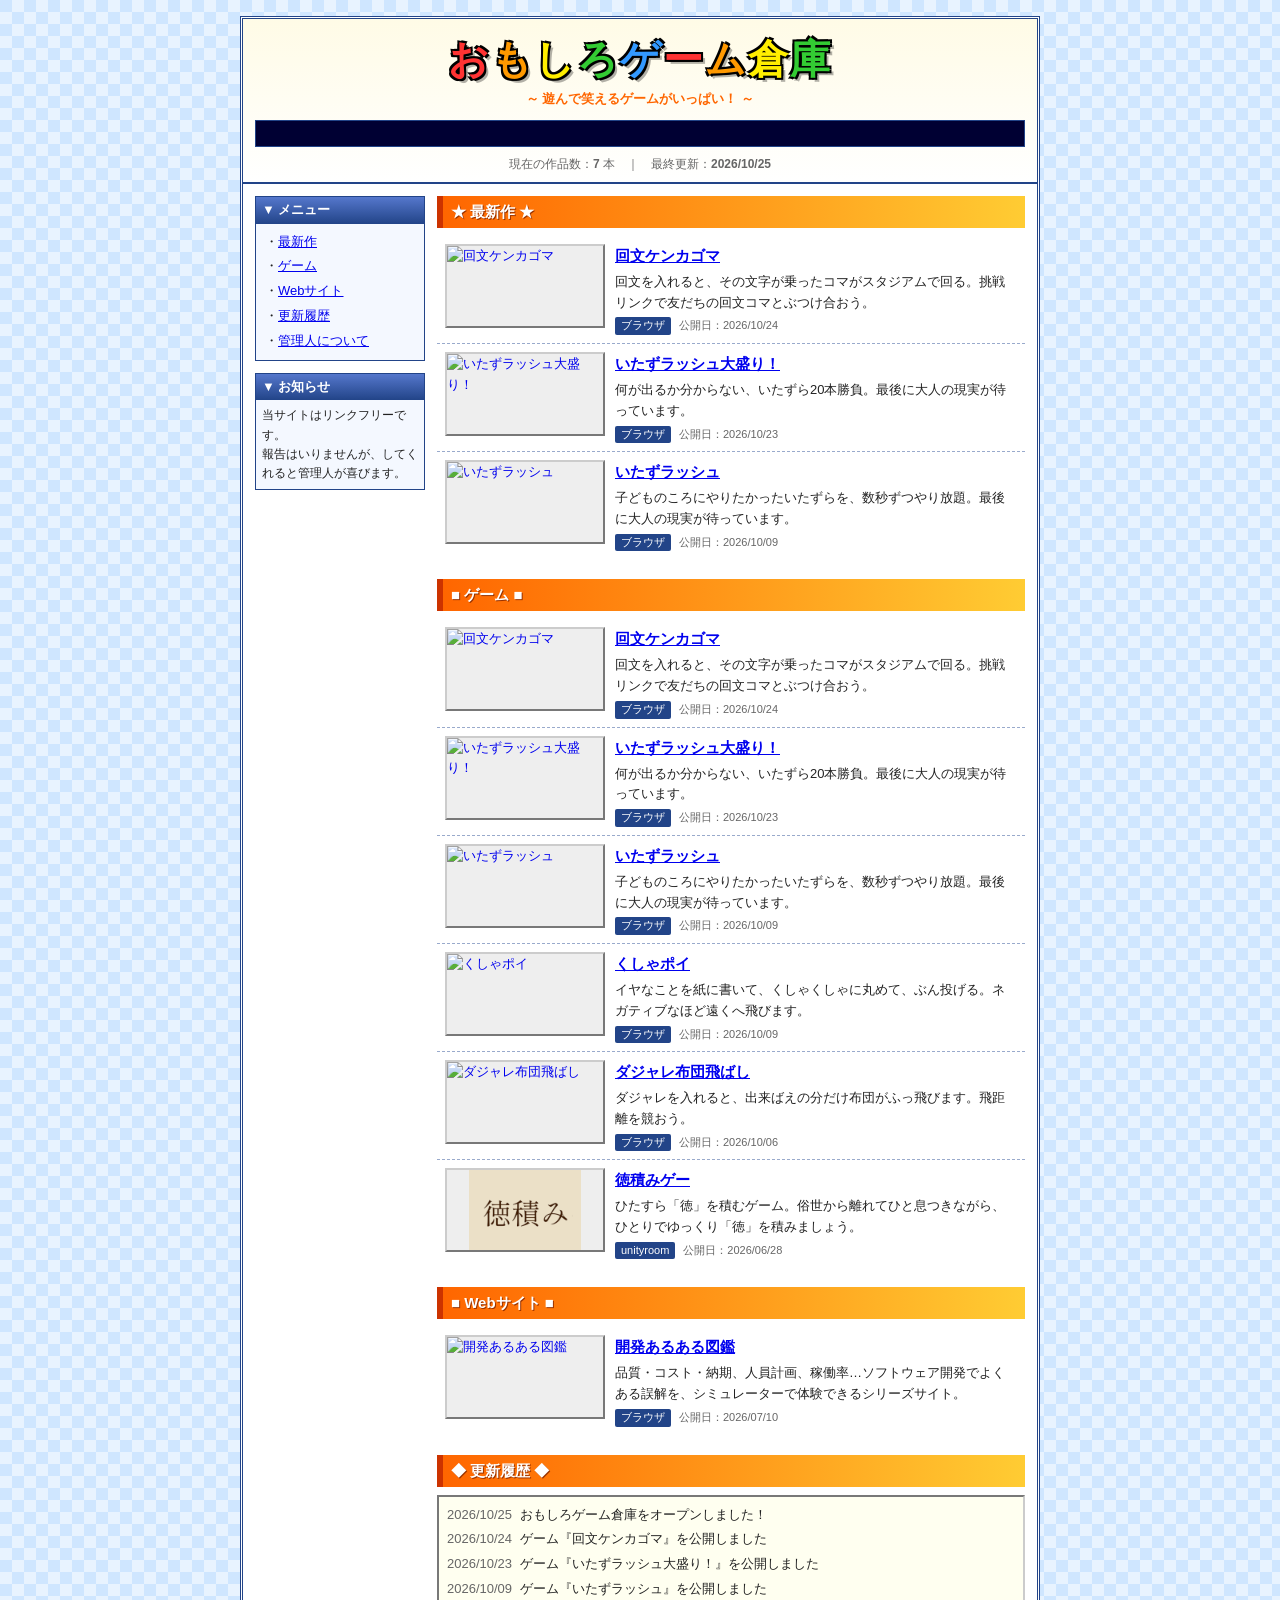
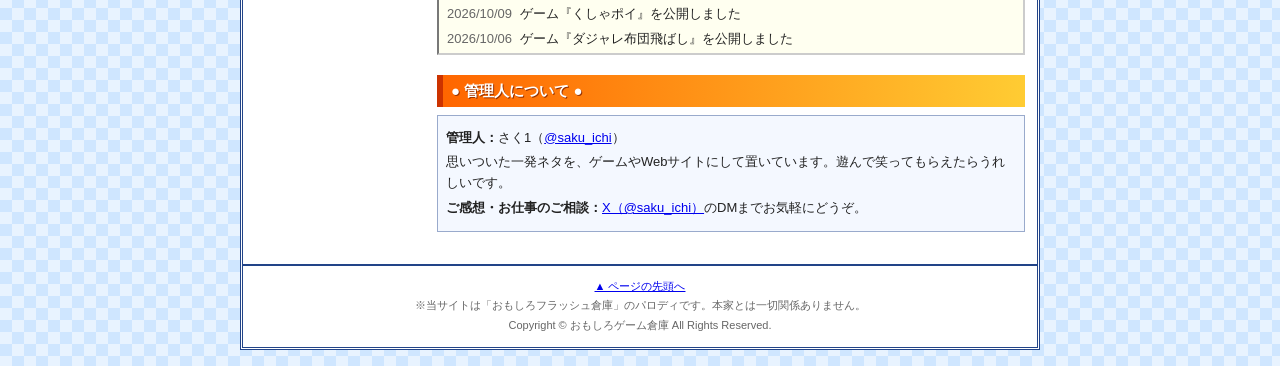
==== index.html @ d7c5faa4 "おもしろゲーム倉庫（ポートフォリオサイト）を作成 素のHTML/CSS/JSで作った作品一覧サイト。作品データは data/works.js に まとめ、公開から30日間のNEW表示と更新履歴を自動で" ====
<!DOCTYPE html>
<html lang="ja">
<head>
  <meta charset="UTF-8">
  <meta name="viewport" content="width=device-width, initial-scale=1">
  <title>おもしろゲーム倉庫</title>
  <meta name="description" content="遊んで笑えるゲームとWebサイトを置いている個人サイトです。">
  <link rel="stylesheet" href="css/style.css">
</head>
<body>
  <div class="page">

    <header class="site-header">
      <h1 class="logo">
        <span>お</span><span>も</span><span>し</span><span>ろ</span><span>ゲ</span><span>ー</span><span>ム</span><span>倉</span><span>庫</span>
      </h1>
      <p class="catch">～ 遊んで笑えるゲームがいっぱい！ ～</p>
      <div class="ticker" aria-hidden="true">
        <span>ようこそ！おもしろゲーム倉庫へ！　ゆっくりしていってね！　気に入った作品があったら友達にも教えてね！</span>
      </div>
      <p class="status">
        現在の作品数：<strong id="work-count">0</strong> 本　｜　最終更新：<strong id="last-updated">----/--/--</strong>
      </p>
    </header>

    <div class="layout">
      <nav class="side">
        <div class="box">
          <h2 class="box-title">▼ メニュー</h2>
          <ul class="menu">
            <li><a href="#latest">最新作</a></li>
            <li><a href="#games">ゲーム</a></li>
            <li><a href="#web">Webサイト</a></li>
            <li><a href="#history">更新履歴</a></li>
            <li><a href="#profile">管理人について</a></li>
          </ul>
        </div>
        <div class="box">
          <h2 class="box-title">▼ お知らせ</h2>
          <p class="box-text">当サイトはリンクフリーです。<br>報告はいりませんが、してくれると管理人が喜びます。</p>
        </div>
      </nav>

      <main class="main">
        <section id="latest" class="section">
          <h2 class="section-title">★ 最新作 ★</h2>
          <div id="latest-list"></div>
        </section>

        <section id="games" class="section">
          <h2 class="section-title">■ ゲーム ■</h2>
          <div id="game-list"></div>
        </section>

        <section id="web" class="section">
          <h2 class="section-title">■ Webサイト ■</h2>
          <div id="web-list"></div>
        </section>

        <section id="history" class="section">
          <h2 class="section-title">◆ 更新履歴 ◆</h2>
          <ul id="history-list" class="history"></ul>
        </section>

        <section id="profile" class="section">
          <h2 class="section-title">● 管理人について ●</h2>
          <div class="profile">
            <p><strong>管理人：</strong>さく1（<a href="https://x.com/saku_ichi" target="_blank" rel="noopener">@saku_ichi</a>）</p>
            <p>思いついた一発ネタを、ゲームやWebサイトにして置いています。遊んで笑ってもらえたらうれしいです。</p>
            <p><strong>ご感想・お仕事のご相談：</strong><a href="https://x.com/saku_ichi" target="_blank" rel="noopener">X（@saku_ichi）</a>のDMまでお気軽にどうぞ。</p>
          </div>
        </section>
      </main>
    </div>

    <footer class="site-footer">
      <p><a href="#">▲ ページの先頭へ</a></p>
      <p>※当サイトは「おもしろフラッシュ倉庫」のパロディです。本家とは一切関係ありません。</p>
      <p class="copyright">Copyright &copy; おもしろゲーム倉庫 All Rights Reserved.</p>
    </footer>

  </div>

  <script src="data/works.js"></script>
  <script src="data/news.js"></script>
  <script src="js/logic.js"></script>
  <script src="js/main.js"></script>
</body>
</html>
---- css/style.css ----
/* 2000年代の個人サイト・Flashポータル風 */

:root {
  --bg-a: #cfe6ff;
  --bg-b: #e8f3ff;
  --frame: #224488;
  --panel: #ffffff;
  --text: #222222;
  --sub-text: #666666;
  --link: #0000ee;
  --link-visited: #551a8b;
  --link-hover: #ff3300;
  --accent: #ff6600;
  --accent-light: #ffcc33;
  --new: #ff0000;
  --line: #99aacc;
  --box-bg: #f4f8ff;
}

* {
  box-sizing: border-box;
}

body {
  margin: 0;
  padding: 16px;
  color: var(--text);
  font-family: "MS PGothic", "ＭＳ Ｐゴシック", Osaka, "Hiragino Kaku Gothic ProN", sans-serif;
  font-size: 13px;
  line-height: 1.6;
  background-color: var(--bg-a);
  background-image:
    linear-gradient(45deg, var(--bg-b) 25%, transparent 25%, transparent 75%, var(--bg-b) 75%),
    linear-gradient(45deg, var(--bg-b) 25%, transparent 25%, transparent 75%, var(--bg-b) 75%);
  background-size: 24px 24px;
  background-position: 0 0, 12px 12px;
}

a {
  color: var(--link);
}

a:visited {
  color: var(--link-visited);
}

a:hover {
  color: var(--link-hover);
}

.page {
  max-width: 800px;
  margin: 0 auto;
  background: var(--panel);
  border: 3px double var(--frame);
}

/* ヘッダー */

.site-header {
  padding: 16px 12px 8px;
  text-align: center;
  background: linear-gradient(#fffbe6, #ffffff);
  border-bottom: 2px solid var(--frame);
}

.logo {
  margin: 0;
  font-size: 40px;
  font-weight: bold;
  letter-spacing: 2px;
  line-height: 1.2;
}

.logo span {
  display: inline-block;
  color: #ffffff;
  text-shadow:
    2px 2px 0 #000, -2px 2px 0 #000, 2px -2px 0 #000, -2px -2px 0 #000,
    4px 4px 0 rgba(0, 0, 0, 0.3);
}

.logo span:nth-child(5n + 1) { color: #ff3333; }
.logo span:nth-child(5n + 2) { color: #ff9900; }
.logo span:nth-child(5n + 3) { color: #ffee00; }
.logo span:nth-child(5n + 4) { color: #33cc33; }
.logo span:nth-child(5n + 5) { color: #3399ff; }

.catch {
  margin: 6px 0 10px;
  color: var(--accent);
  font-weight: bold;
}

.ticker {
  overflow: hidden;
  white-space: nowrap;
  background: #000033;
  color: #ffff66;
  border: 1px solid var(--frame);
  padding: 2px 0;
}

.ticker span {
  display: inline-block;
  padding-left: 100%;
  animation: ticker 18s linear infinite;
}

@keyframes ticker {
  from { transform: translateX(0); }
  to { transform: translateX(-100%); }
}

.status {
  margin: 8px 0 0;
  font-size: 12px;
  color: var(--sub-text);
}

/* 2段組み */

.layout {
  display: flex;
  gap: 12px;
  padding: 12px;
}

.side {
  flex: 0 0 170px;
}

.main {
  flex: 1;
  min-width: 0;
}

.box {
  margin-bottom: 12px;
  border: 1px solid var(--frame);
  background: var(--box-bg);
}

.box-title {
  margin: 0;
  padding: 3px 6px;
  font-size: 13px;
  color: #ffffff;
  background: linear-gradient(#5577cc, var(--frame));
}

.menu {
  margin: 0;
  padding: 6px 6px 6px 22px;
  list-style: "・";
}

.menu li {
  padding: 2px 0;
}

.box-text {
  margin: 0;
  padding: 6px;
  font-size: 12px;
}

/* セクション */

.section {
  margin-bottom: 20px;
}

.section-title {
  margin: 0 0 8px;
  padding: 4px 8px;
  font-size: 15px;
  color: #ffffff;
  text-shadow: 1px 1px 0 #993300;
  background: linear-gradient(to right, var(--accent), var(--accent-light));
  border-left: 6px solid #cc3300;
}

.empty {
  color: var(--sub-text);
  text-align: center;
}

/* 作品 */

.work {
  display: flex;
  gap: 10px;
  padding: 8px;
  border-bottom: 1px dashed var(--line);
}

.work:last-child {
  border-bottom: none;
}

/* OGP 画像（1200x630）と同じ比率 */
.thumb {
  flex: 0 0 160px;
  width: 160px;
  height: 84px;
  display: flex;
  align-items: center;
  justify-content: center;
  overflow: hidden;
  border: 2px outset #cccccc;
  background: #eeeeee;
  text-decoration: none;
}

/* 比率の違う画像（unityroom のアイコンなど）も切らずに収める */
.thumb img {
  width: 100%;
  height: 100%;
  object-fit: contain;
}

.no-image {
  color: #999999;
  font-size: 11px;
  font-weight: bold;
}

.work-body {
  flex: 1;
  min-width: 0;
}

.work-title {
  font-size: 15px;
  font-weight: bold;
}

.work-desc {
  margin: 4px 0;
}

.work-meta {
  font-size: 11px;
  color: var(--sub-text);
}

.platform {
  display: inline-block;
  margin-right: 8px;
  padding: 0 6px;
  color: #ffffff;
  background: var(--frame);
  border-radius: 2px;
}

.new-mark {
  margin-left: 6px;
  color: var(--new);
  font-size: 12px;
  font-weight: bold;
  animation: blink 1s steps(1) infinite;
}

@keyframes blink {
  50% { visibility: hidden; }
}

/* 更新履歴 */

.history {
  max-height: 160px;
  overflow-y: auto;
  margin: 0;
  padding: 6px 8px;
  list-style: none;
  border: 2px inset #cccccc;
  background: #fffff0;
}

.history li {
  padding: 2px 0;
}

.history-date {
  margin-right: 8px;
  color: var(--sub-text);
}

/* 管理人 */

.profile {
  padding: 8px;
  border: 1px solid var(--line);
  background: var(--box-bg);
}

.profile p {
  margin: 4px 0;
}

/* フッター */

.site-footer {
  padding: 10px;
  text-align: center;
  font-size: 11px;
  color: var(--sub-text);
  border-top: 2px solid var(--frame);
}

.site-footer p {
  margin: 2px 0;
}

.copyright {
  margin-top: 6px;
}

/* スマホ：メニューを上に、文字を少し大きく */

@media (max-width: 600px) {
  body {
    padding: 8px;
    font-size: 15px;
  }

  .logo {
    font-size: 28px;
  }

  .layout {
    flex-direction: column;
  }

  .side {
    flex: none;
  }

  .menu {
    display: flex;
    flex-wrap: wrap;
    gap: 4px 14px;
  }

  .thumb {
    flex-basis: 120px;
    width: 120px;
    height: 63px;
  }
}

/* 動きを減らす設定の人には点滅・スクロールを止める */

@media (prefers-reduced-motion: reduce) {
  .ticker span {
    padding-left: 0;
    animation: none;
  }

  .new-mark {
    animation: none;
  }
}
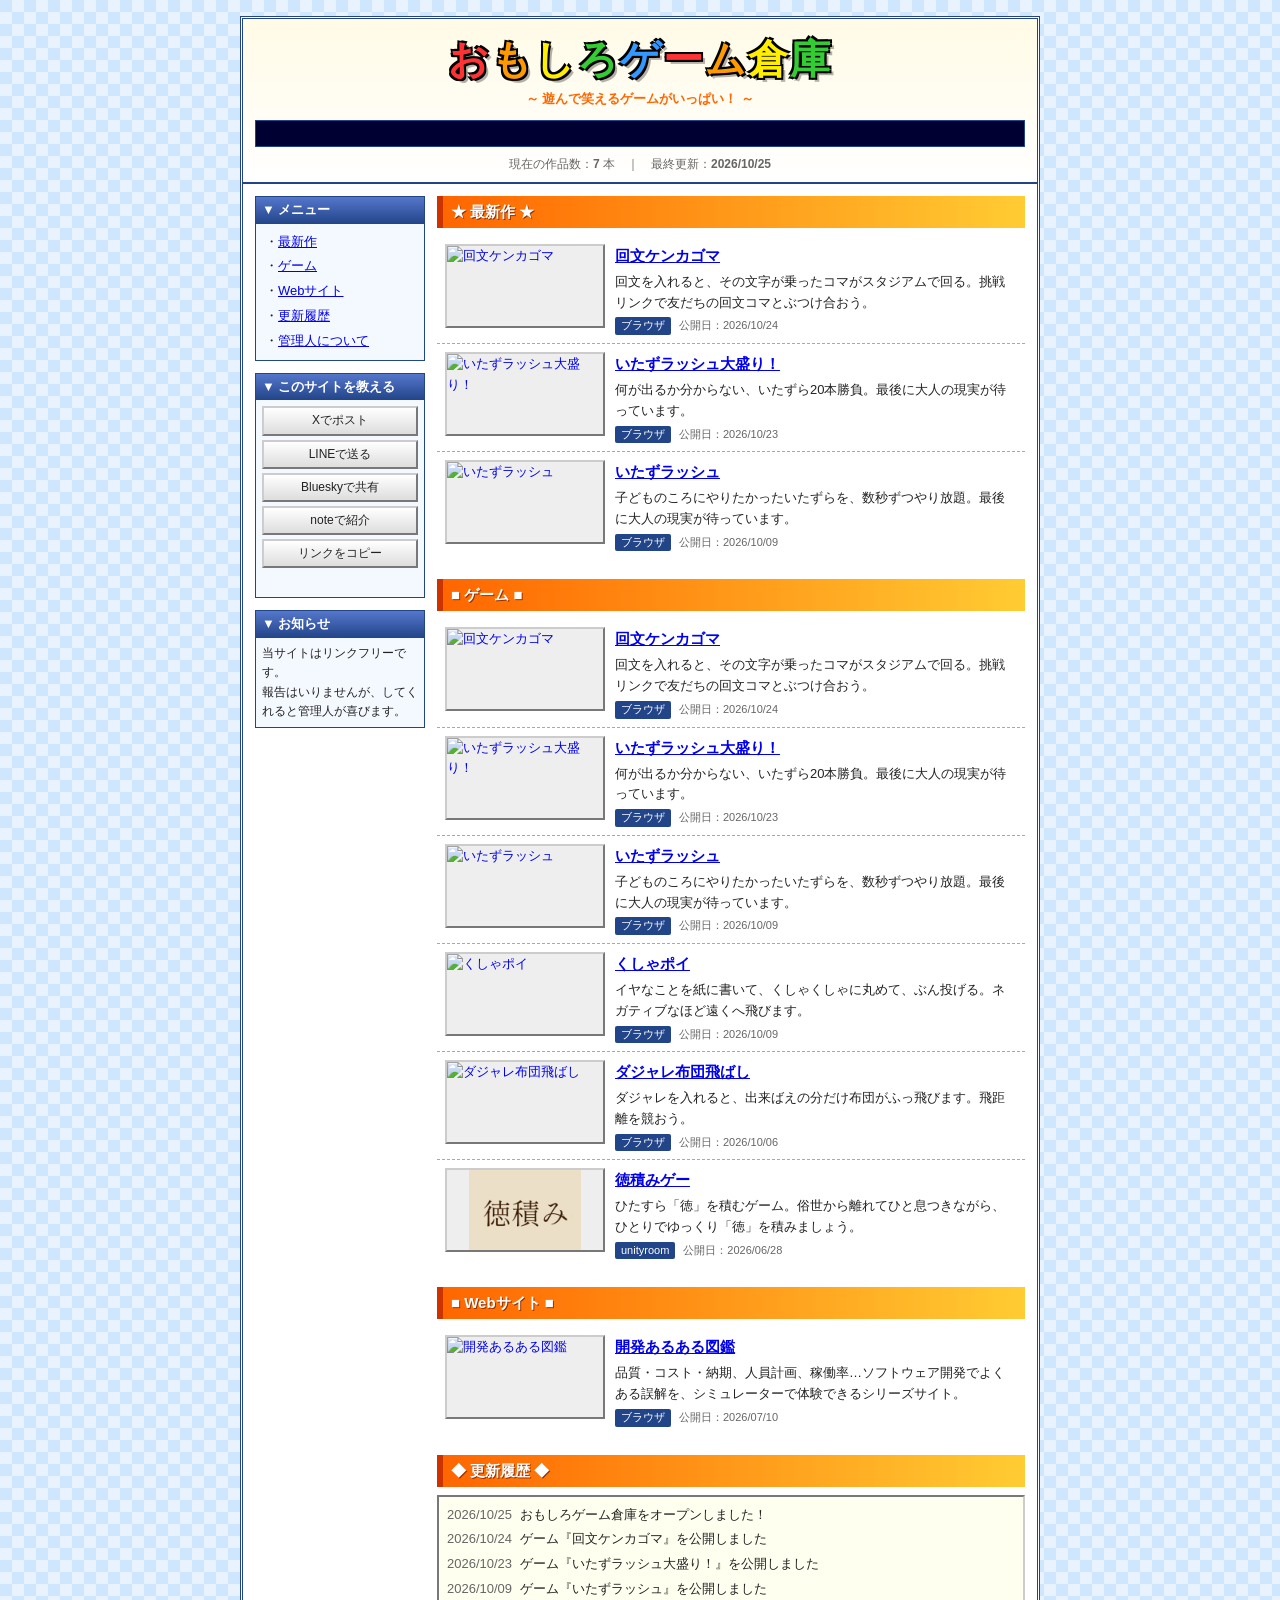
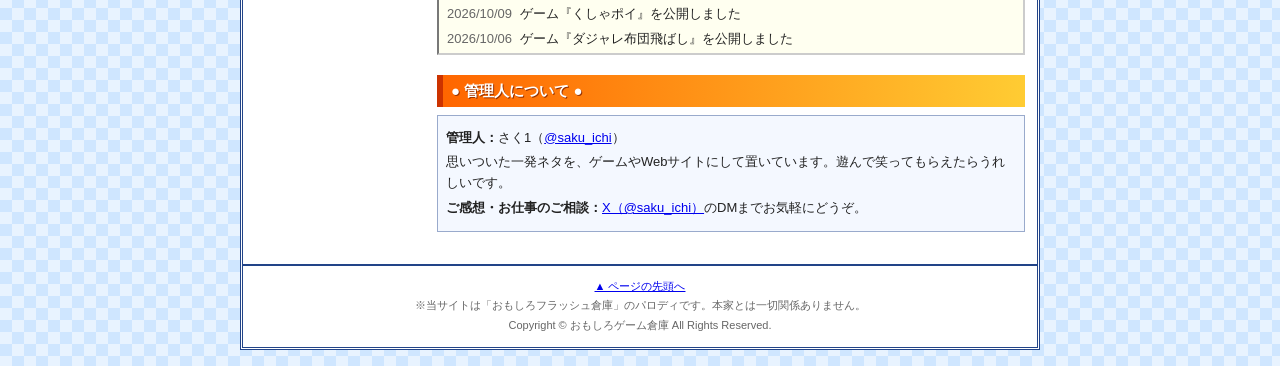
==== commit 4a2f78d5: "サイトの共有ボタンを追加（X・LINE・Bluesky・note・リンクコピー） 左メニューに「このサイトを教える」欄を追加。SNS公式スクリプトは使わず ただのリンクにして、押すまでSNSに何も送ら" ====
--- a/index.html
+++ b/index.html
@@ -5,6 +5,13 @@
   <meta name="viewport" content="width=device-width, initial-scale=1">
   <title>おもしろゲーム倉庫</title>
   <meta name="description" content="遊んで笑えるゲームとWebサイトを置いている個人サイトです。">
+  <meta property="og:type" content="website">
+  <meta property="og:title" content="おもしろゲーム倉庫">
+  <meta property="og:description" content="一発ネタなゲーム・Webサイト置き場。遊んで笑えるゲームがいっぱい！">
+  <meta property="og:url" content="https://sakuichi.github.io/portfolio/">
+  <meta property="og:image" content="https://sakuichi.github.io/portfolio/ogp.png">
+  <meta property="og:locale" content="ja_JP">
+  <meta name="twitter:card" content="summary_large_image">
   <link rel="stylesheet" href="css/style.css">
 </head>
 <body>
@@ -34,6 +41,18 @@
             <li><a href="#history">更新履歴</a></li>
             <li><a href="#profile">管理人について</a></li>
           </ul>
+        </div>
+        <div class="box">
+          <h2 class="box-title">▼ このサイトを教える</h2>
+          <div class="share">
+            <a id="share-x" class="share-button" target="_blank" rel="noopener">Xでポスト</a>
+            <a id="share-line" class="share-button" target="_blank" rel="noopener">LINEで送る</a>
+            <a id="share-bluesky" class="share-button" target="_blank" rel="noopener">Blueskyで共有</a>
+            <a id="share-note" class="share-button" target="_blank" rel="noopener">noteで紹介</a>
+            <button id="share-native" class="share-button" type="button" hidden>その他のアプリで共有</button>
+            <button id="share-copy" class="share-button" type="button">リンクをコピー</button>
+            <p id="share-message" class="share-message" role="status"></p>
+          </div>
         </div>
         <div class="box">
           <h2 class="box-title">▼ お知らせ</h2>
--- a/css/style.css
+++ b/css/style.css
@@ -159,6 +159,54 @@
   padding: 2px 0;
 }
 
+/* 共有ボタン（昔のフォームボタン風） */
+
+.share {
+  display: flex;
+  flex-direction: column;
+  gap: 4px;
+  padding: 6px;
+}
+
+.share-button {
+  display: block;
+  padding: 3px 4px;
+  font: inherit;
+  font-size: 12px;
+  text-align: center;
+  text-decoration: none;
+  color: var(--text);
+  background: linear-gradient(#ffffff, #dddddd);
+  border: 2px outset #cccccc;
+  cursor: pointer;
+}
+
+.share-button:visited {
+  color: var(--text);
+}
+
+.share-button:hover {
+  color: var(--link-hover);
+  background: linear-gradient(#ffffee, #ffeebb);
+}
+
+.share-button:active {
+  border-style: inset;
+}
+
+.share-button[hidden] {
+  display: none;
+}
+
+.share-message {
+  min-height: 1.6em;
+  margin: 0;
+  font-size: 12px;
+  font-weight: bold;
+  text-align: center;
+  color: var(--new);
+}
+
 .box-text {
   margin: 0;
   padding: 6px;
@@ -343,6 +391,21 @@
     gap: 4px 14px;
   }
 
+  .share {
+    flex-direction: row;
+    flex-wrap: wrap;
+  }
+
+  .share-button {
+    flex: 1 1 40%;
+    padding: 6px 4px;
+    font-size: 14px;
+  }
+
+  .share-message {
+    flex-basis: 100%;
+  }
+
   .thumb {
     flex-basis: 120px;
     width: 120px;
